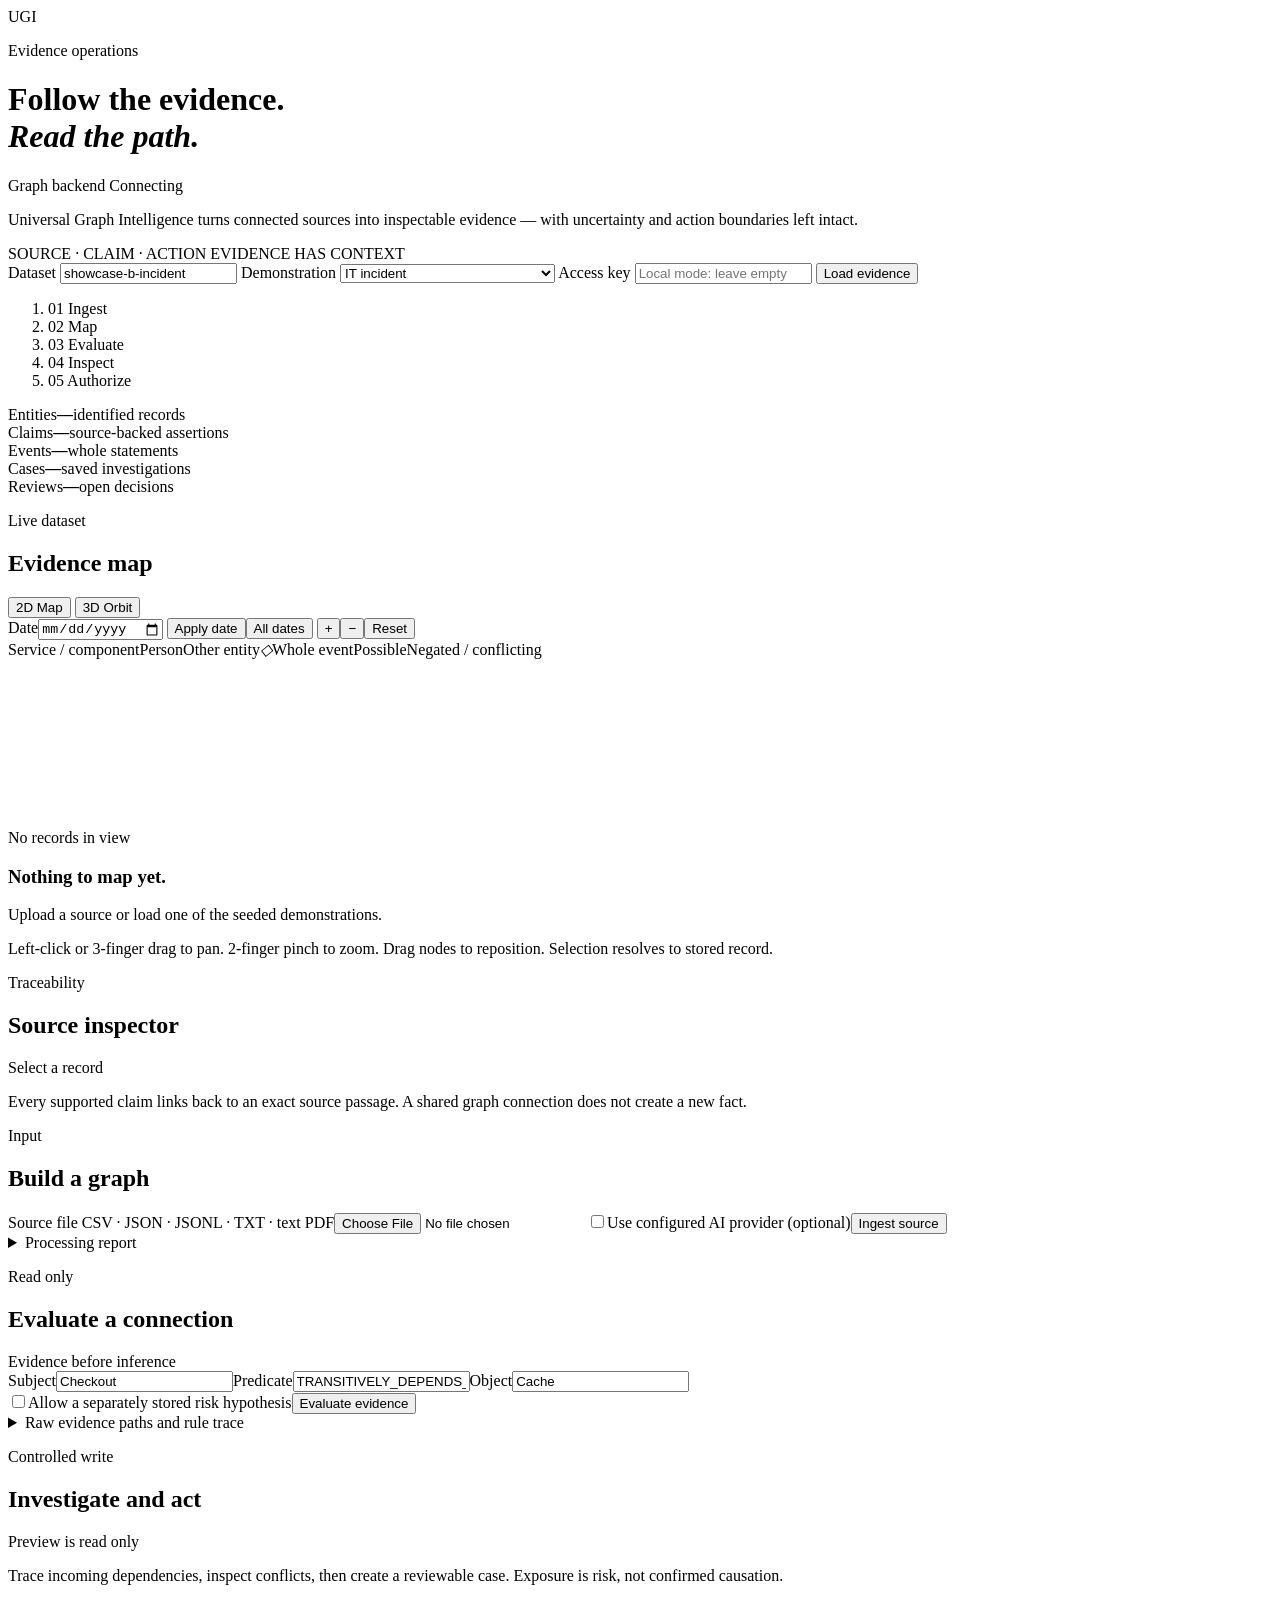
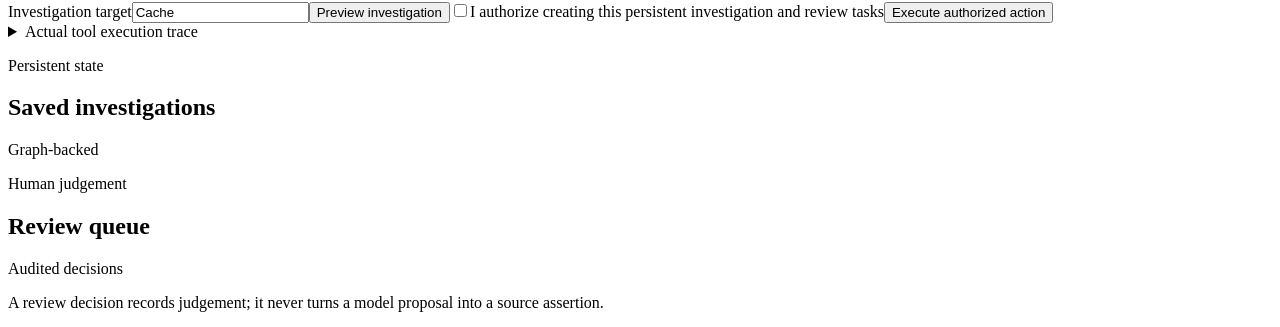
==== ugi/index.html @ eb3e7ea6 "fix: remove footer from bottom of page" ====
<!doctype html>
<html lang="en">
<head>
  <meta charset="utf-8">
  <meta name="viewport" content="width=device-width,initial-scale=1">
  <meta name="theme-color" content="#10151d">
  <title>UGI — Spatial evidence operations</title>
  <link rel="stylesheet" href="/assets/style.css?v=ui-008">
  <script defer src="/assets/app.js?v=ui-008"></script>
  <script defer src="/assets/guided.js?v=ugi-p5"></script>
</head>
<body>
  <div class="app-shell">
    <header class="site-header">
      <div class="hero-stage">
        <div class="hero-copy">
          <div class="mast">
            <div class="brand">
              <div class="brand-mark" aria-hidden="true"><span>U</span><span>G</span><span>I</span></div>
              <div>
                <p class="eyebrow">Evidence operations</p>
                <h1>Follow the evidence.<br><em>Read the path.</em></h1>
              </div>
            </div>
            <div class="system-readout">
              <span class="readout-label">Graph backend</span>
              <span class="badge" id="backend">Connecting</span>
            </div>
          </div>
          <p class="intro">Universal Graph Intelligence turns connected sources into inspectable evidence — with uncertainty and action boundaries left intact.</p>
        </div>
        <div class="signal-sculpture" aria-hidden="true">
          <span class="sculpture-label sculpture-label--top">SOURCE · CLAIM · ACTION</span>
          <span class="sculpture-plane sculpture-plane--back"></span>
          <span class="sculpture-plane sculpture-plane--front"></span>
          <span class="sculpture-core"></span>
          <span class="sculpture-path"></span>
          <span class="sculpture-label sculpture-label--bottom">EVIDENCE HAS CONTEXT</span>
        </div>
      </div>

      <div class="control-deck" aria-label="Dataset controls">
        <label class="control-field">Dataset
          <input id="dataset" value="showcase-b-incident" maxlength="60" aria-label="Dataset">
        </label>
        <label class="control-field">Demonstration
          <select id="preset" aria-label="Demonstration dataset">
            <option value="">Choose a seeded demonstration</option>
            <option value="showcase-b-incident" selected>IT incident</option>
            <option value="showcase-b-supply">Supply chain</option>
            <option value="showcase-b-research">Research &amp; identity</option>
          </select>
        </label>
        <label class="control-field control-field--key">Access key
          <input id="access" type="password" autocomplete="off" placeholder="Local mode: leave empty" aria-label="Access key">
        </label>
        <button id="refresh" class="primary">Load evidence</button>
      </div>

      <ol class="process-rail" aria-label="Evidence workflow">
        <li><span>01</span> Ingest</li>
        <li><span>02</span> Map</li>
        <li><span>03</span> Evaluate</li>
        <li><span>04</span> Inspect</li>
        <li><span>05</span> Authorize</li>
      </ol>
      <div class="status global-status" role="status" aria-live="polite" id="globalstatus"></div>
    </header>

    <main>
      <section class="stats" aria-label="Stored dataset counts">
        <div class="stat"><span class="stat-label">Entities</span><strong id="kentities">—</strong><span class="stat-detail">identified records</span></div>
        <div class="stat"><span class="stat-label">Claims</span><strong id="kclaims">—</strong><span class="stat-detail">source-backed assertions</span></div>
        <div class="stat"><span class="stat-label">Events</span><strong id="kevents">—</strong><span class="stat-detail">whole statements</span></div>
        <div class="stat"><span class="stat-label">Cases</span><strong id="kcases">—</strong><span class="stat-detail">saved investigations</span></div>
        <div class="stat"><span class="stat-label">Reviews</span><strong id="kreviews">—</strong><span class="stat-detail">open decisions</span></div>
      </section>

      <div class="workspace">
        <section class="panel panel--map">
          <div class="panelhead">
            <div><p class="panel-kicker">Live dataset</p><h2>Evidence map</h2></div>
            <div class="toolbar" aria-label="Graph controls">
              <div class="view-switcher" role="tablist" aria-label="Graph view">
                <button id="view2d" role="tab" aria-selected="true" aria-controls="graph2d">2D Map</button>
                <button id="view3d" role="tab" aria-selected="false" aria-controls="graph3d">3D Orbit</button>
              </div>
              <label class="visually-hidden" for="timeline">Date</label><input type="date" id="timeline" aria-label="Graph timeline date">
              <button id="applytime">Apply date</button><button id="cleartime">All dates</button>
              <span class="tool-divider" aria-hidden="true"></span>
              <button id="autoRotate" class="orbit-only" hidden aria-pressed="false">Auto orbit</button>
              <button id="zoomIn" aria-label="Zoom in">+</button><button id="zoomOut" aria-label="Zoom out">−</button><button id="resetview">Reset</button>
            </div>
          </div>
          <div id="graphnotice" class="notice" hidden></div>
          <div class="legend" aria-label="Evidence map legend">
            <span><i class="dot green"></i>Service / component</span><span><i class="dot violet"></i>Person</span><span><i class="dot blue"></i>Other entity</span><span><i class="event-key">◇</i>Whole event</span><span class="amber">Possible</span><span class="red">Negated / conflicting</span>
          </div>
          <div class="graphwrap">
            <div id="graph2d" class="graph-surface">
              <svg id="graph" aria-label="Interactive two-dimensional evidence graph"></svg>
            </div>
            <div id="graph3d" class="graph-surface graph-3d" hidden>
              <canvas id="orbitCanvas" tabindex="0" aria-label="Interactive three-dimensional evidence graph" aria-describedby="orbitInstructions"></canvas>
              <svg id="orbitLabels" aria-hidden="true"></svg>
              <div id="orbitFallback" class="orbit-fallback" hidden>
                <p class="panel-kicker">WebGL unavailable</p><p>This browser cannot draw the orbit view. Continue with the accessible 2D evidence map.</p><button id="fallback2d">Return to 2D map</button>
              </div>
              <p class="orbit-hud">Left-click or 3-finger drag to pan · 2-finger pinch to zoom · Select a signal to focus</p>
              <p id="orbitInstructions" class="visually-hidden">Arrow keys orbit. Plus and minus zoom. Zero resets the camera. Escape clears the selection.</p>
            </div>
            <div id="graphstate" class="graph-state" role="status" aria-live="polite" hidden><p class="panel-kicker" id="graphstatekicker">Loading evidence map</p><p id="graphstatetext">Retrieving graph-backed records.</p><button id="retrygraph" hidden>Retry load</button></div>
            <div class="empty" id="empty"><p class="panel-kicker">No records in view</p><h3>Nothing to map yet.</h3><p>Upload a source or load one of the seeded demonstrations.</p></div>
          </div>
          <div class="map-caption" id="mapcaption">Left-click or 3-finger drag to pan. 2-finger pinch to zoom. Drag nodes to reposition. Selection resolves to stored record.</div>
        </section>

        <aside class="stack">
          <section class="panel panel--inspector">
            <div class="panelhead"><div><p class="panel-kicker">Traceability</p><h2>Source inspector</h2></div><span id="inspectkind" class="badge">Select a record</span></div>
            <div class="body" id="inspector"><p>Every supported claim links back to an exact source passage. A shared graph connection does not create a new fact.</p></div>
          </section>
          <section class="panel">
            <div class="panelhead"><div><p class="panel-kicker">Input</p><h2>Build a graph</h2></div></div>
            <div class="body"><div class="form"><label>Source file <span>CSV · JSON · JSONL · TXT · text PDF</span><input id="file" type="file" accept=".csv,.json,.jsonl,.txt,.pdf"></label><label class="check"><input id="useai" type="checkbox">Use configured AI provider <span>(optional)</span></label><button id="upload" class="primary">Ingest source</button></div><div class="status" id="uploadstatus" role="status"></div><details><summary>Processing report</summary><pre id="ingestion"></pre></details></div>
          </section>
        </aside>
      </div>

      <div class="operations-grid">
        <section class="panel">
          <div class="panelhead"><div><p class="panel-kicker">Read only</p><h2>Evaluate a connection</h2></div><span class="badge">Evidence before inference</span></div>
          <div class="body"><div class="form"><div class="query-row"><label>Subject<input id="subject" value="Checkout" placeholder="Subject or exact ID" aria-label="Subject"></label><label>Predicate<input id="predicate" value="TRANSITIVELY_DEPENDS_ON" placeholder="Predicate" aria-label="Predicate"></label><label>Object<input id="object" value="Cache" placeholder="Object or exact ID" aria-label="Object"></label></div><label class="check"><input id="hypothesis" type="checkbox">Allow a separately stored risk hypothesis</label><button id="query">Evaluate evidence</button></div><div class="status" id="querystatus" role="status"></div><div id="answer" class="answer" hidden aria-live="polite"></div><details><summary>Raw evidence paths and rule trace</summary><pre id="answerjson"></pre></details></div>
        </section>
        <section class="panel panel--action">
          <div class="panelhead"><div><p class="panel-kicker">Controlled write</p><h2>Investigate and act</h2></div><span class="badge" id="actionmode">Preview is read only</span></div>
          <div class="body"><p class="small">Trace incoming dependencies, inspect conflicts, then create a reviewable case. Exposure is risk, not confirmed causation.</p><div class="form intro"><label>Investigation target<input id="target" value="Cache" aria-label="Investigation target"></label><button id="preview">Preview investigation</button><label class="check"><input id="authorise" type="checkbox">I authorize creating this persistent investigation and review tasks</label><button id="execute" class="primary">Execute authorized action</button></div><div class="status" id="actionstatus" role="status"></div><div id="actionbrief" aria-live="polite"></div><details><summary>Actual tool execution trace</summary><pre id="action"></pre></details></div>
        </section>
      </div>

      <div class="operations-grid operations-grid--lower">
        <section class="panel"><div class="panelhead"><div><p class="panel-kicker">Persistent state</p><h2>Saved investigations</h2></div><span class="small muted">Graph-backed</span></div><div class="body" id="cases"></div></section>
        <section class="panel"><div class="panelhead"><div><p class="panel-kicker">Human judgement</p><h2>Review queue</h2></div><span class="small muted">Audited decisions</span></div><div class="body"><p class="small">A review decision records judgement; it never turns a model proposal into a source assertion.</p><div id="tasks"></div></div></section>
      </div>
      <section class="panel guided-panel" id="guidedpanel" aria-label="Evidence-guided agent and memory" hidden>
        <div class="panelhead">
          <div><p class="panel-kicker">Verified reasoning and memory</p><h2>Guided Rulebook + P5 Memory</h2></div>
          <span class="badge">Evidence checked</span>
        </div>
        <div class="body">
          <p class="small">Ask about a relationship in this dataset. Unsupported claims remain UNKNOWN. Memory receipts must be checked again before reuse.</p>
          <div class="form guided-inputs">
            <label>Graph question <input id="guidedquestion" maxlength="2000" placeholder="What is the supported relationship between X and Y?" aria-label="Guided graph question"></label>
            <div class="guided-actions"><button class="primary" id="guidedrun">Ask guided agent</button><button id="refreshreceipt" disabled>Check receipt freshness</button></div>
          </div>
          <div id="guidedstatus" class="status" role="status" aria-live="polite"></div>
          <div id="guidedverdict" class="answer" hidden aria-live="polite"></div>
          <details><summary>Agent trace and bounded verdict</summary><pre id="guidedresult"></pre></details>
          <details><summary>Receipt freshness decision</summary><pre id="receiptreport"></pre></details>
        </div>
      </section>

    </main>
  </div>
</body>
</html>
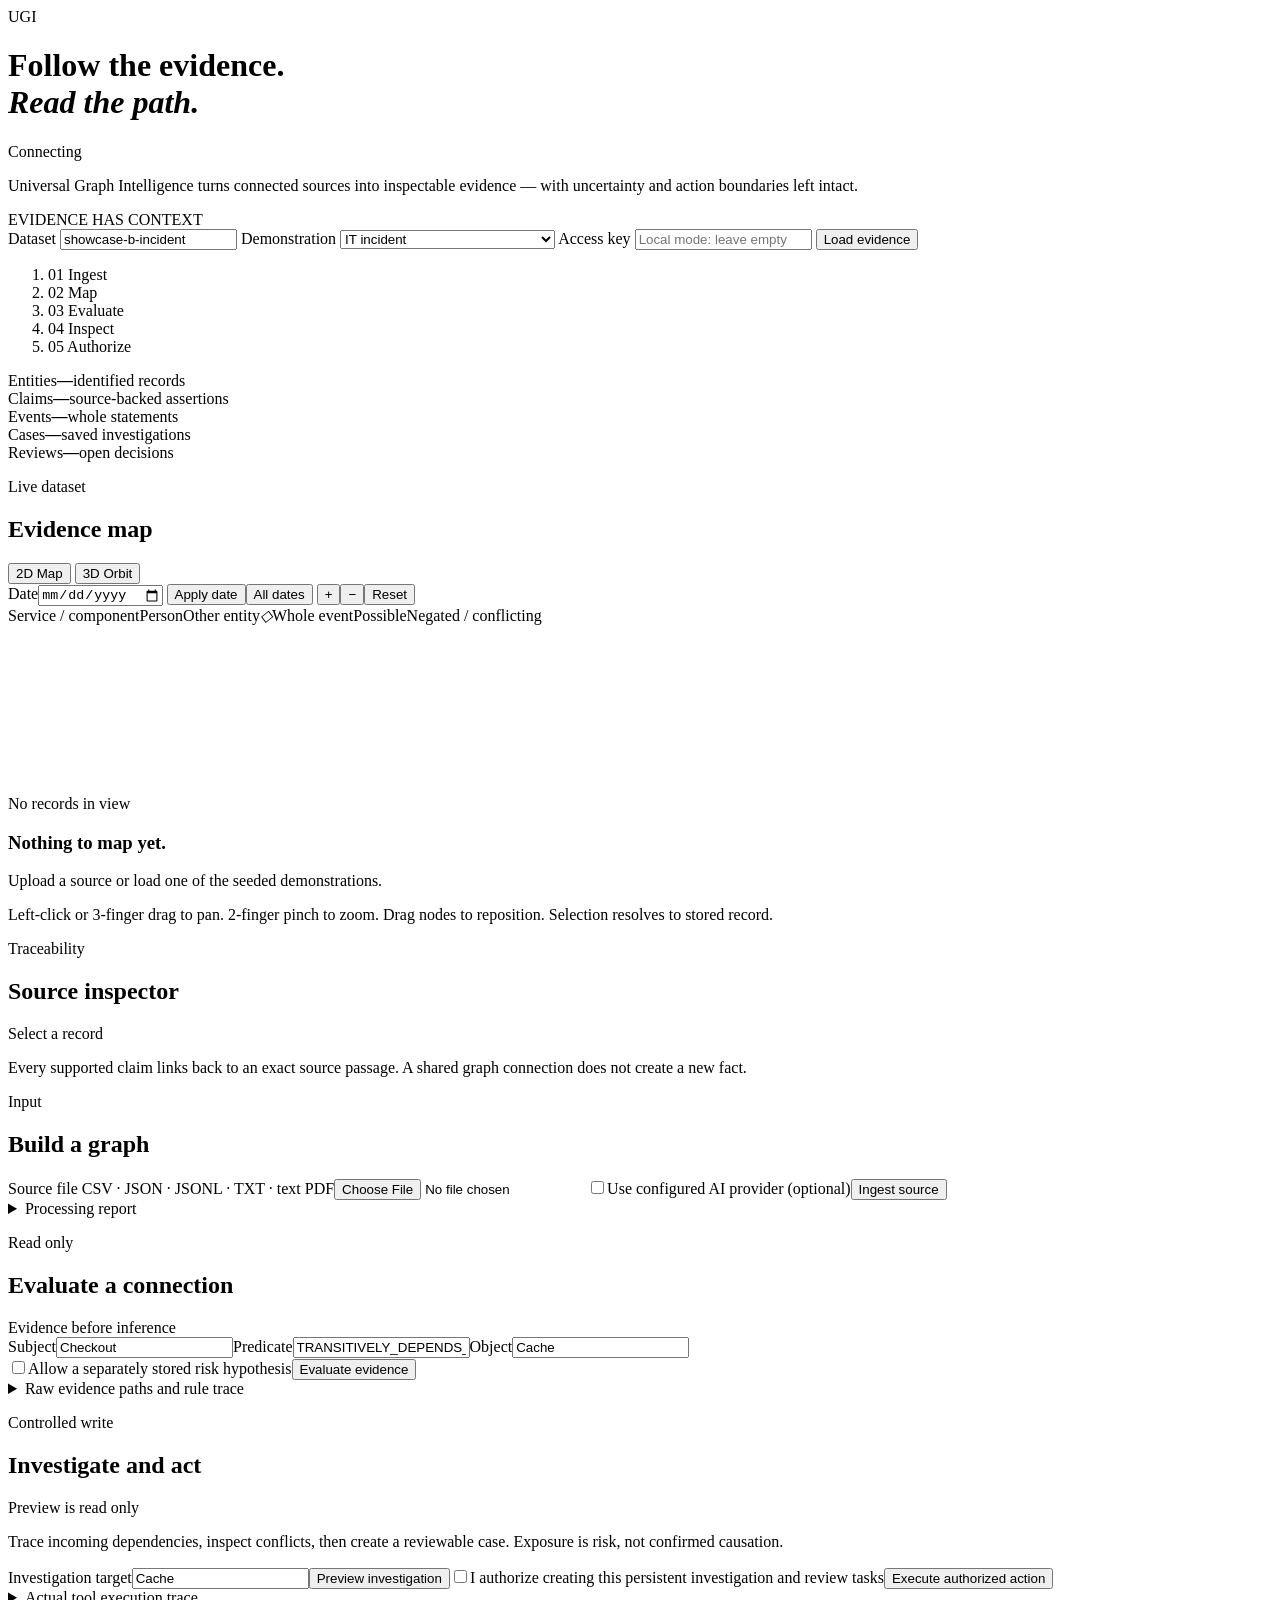
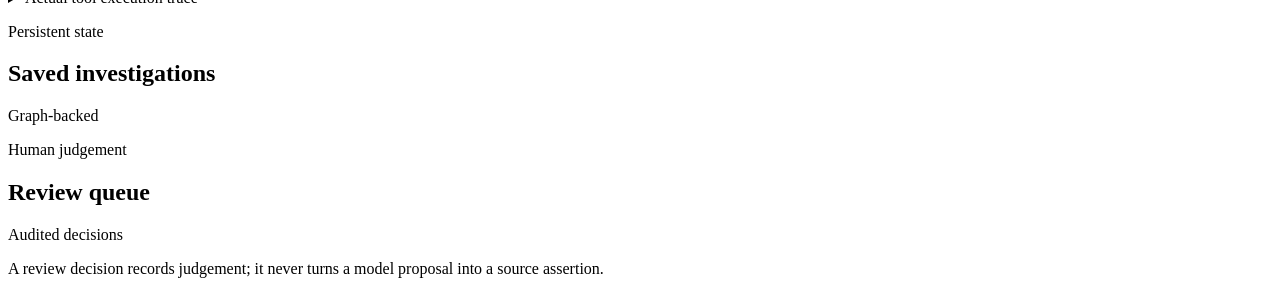
==== commit 45e4da05: "fix: remove Evidence operations, Graph backend, and SOURCE · CLAIM · ACTION labels" ====
--- a/ugi/index.html
+++ b/ugi/index.html
@@ -18,19 +18,16 @@
             <div class="brand">
               <div class="brand-mark" aria-hidden="true"><span>U</span><span>G</span><span>I</span></div>
               <div>
-                <p class="eyebrow">Evidence operations</p>
                 <h1>Follow the evidence.<br><em>Read the path.</em></h1>
               </div>
             </div>
             <div class="system-readout">
-              <span class="readout-label">Graph backend</span>
               <span class="badge" id="backend">Connecting</span>
             </div>
           </div>
           <p class="intro">Universal Graph Intelligence turns connected sources into inspectable evidence — with uncertainty and action boundaries left intact.</p>
         </div>
         <div class="signal-sculpture" aria-hidden="true">
-          <span class="sculpture-label sculpture-label--top">SOURCE · CLAIM · ACTION</span>
           <span class="sculpture-plane sculpture-plane--back"></span>
           <span class="sculpture-plane sculpture-plane--front"></span>
           <span class="sculpture-core"></span>
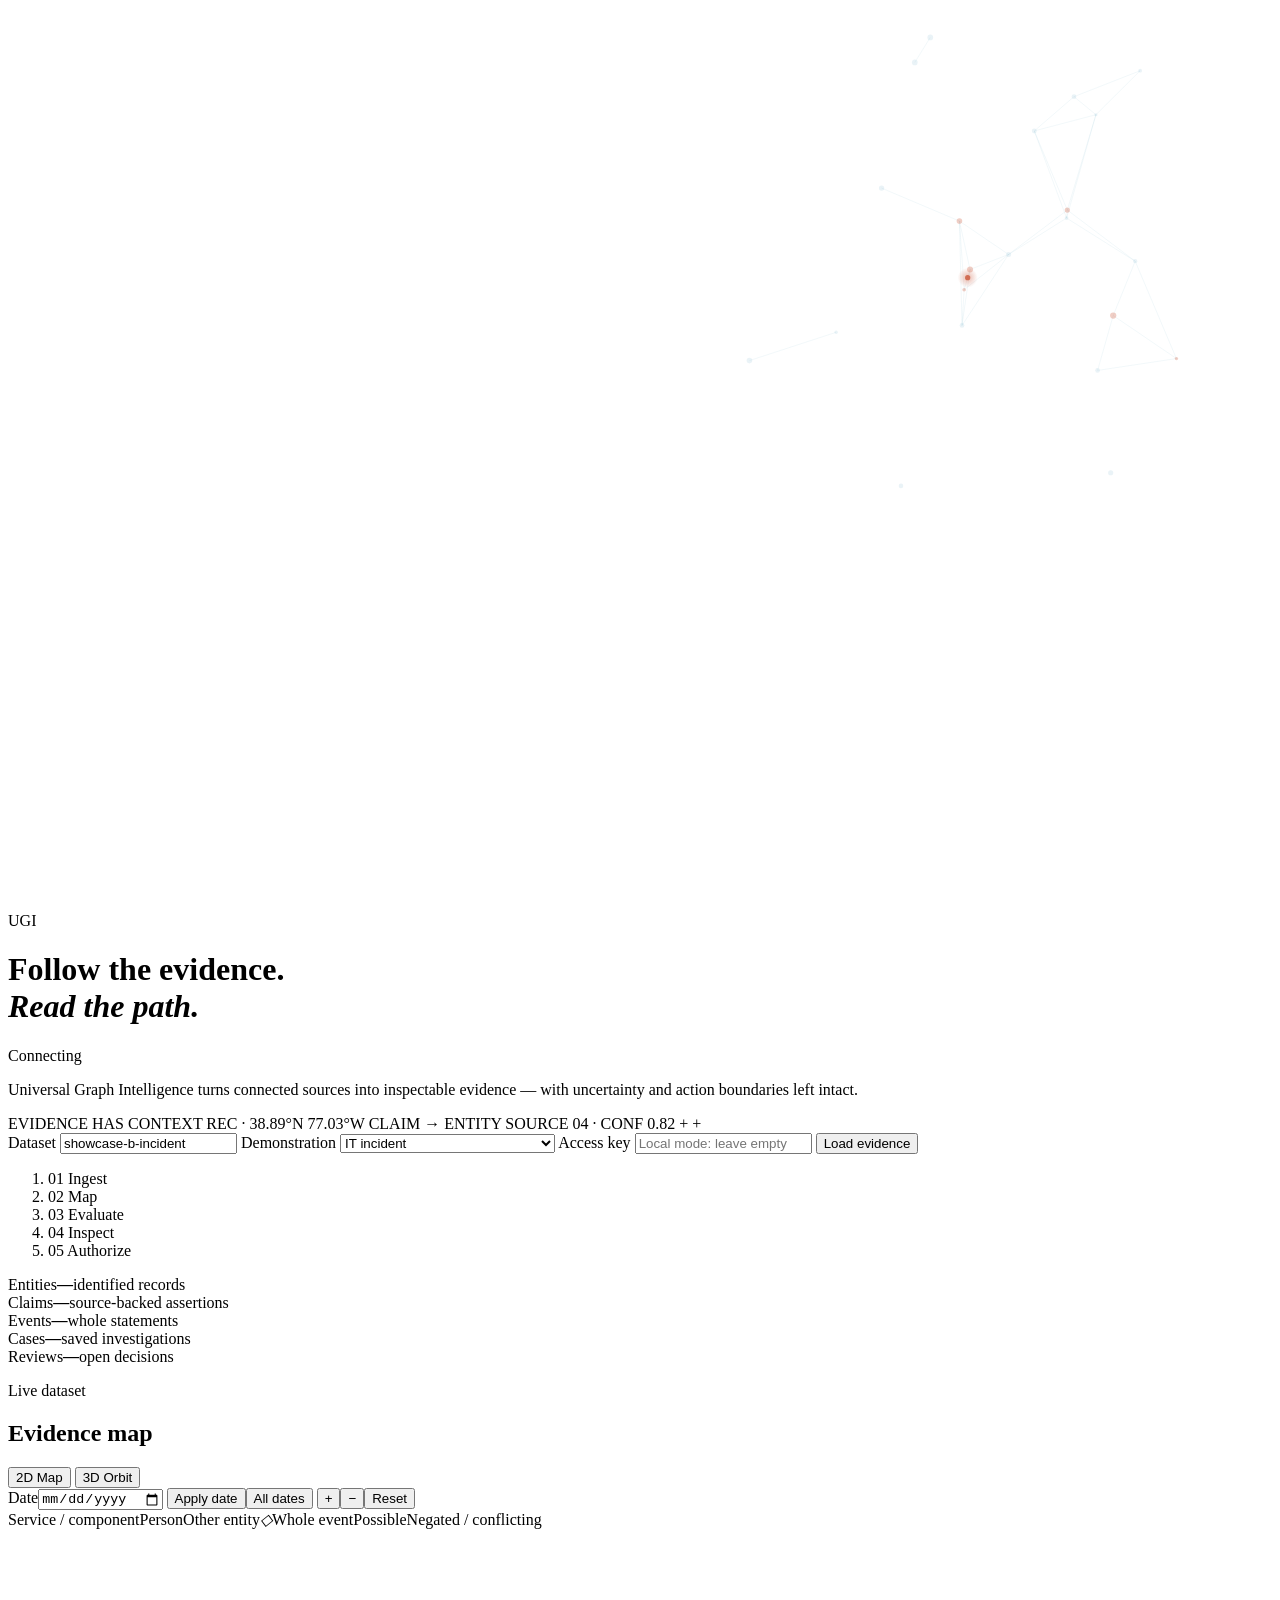
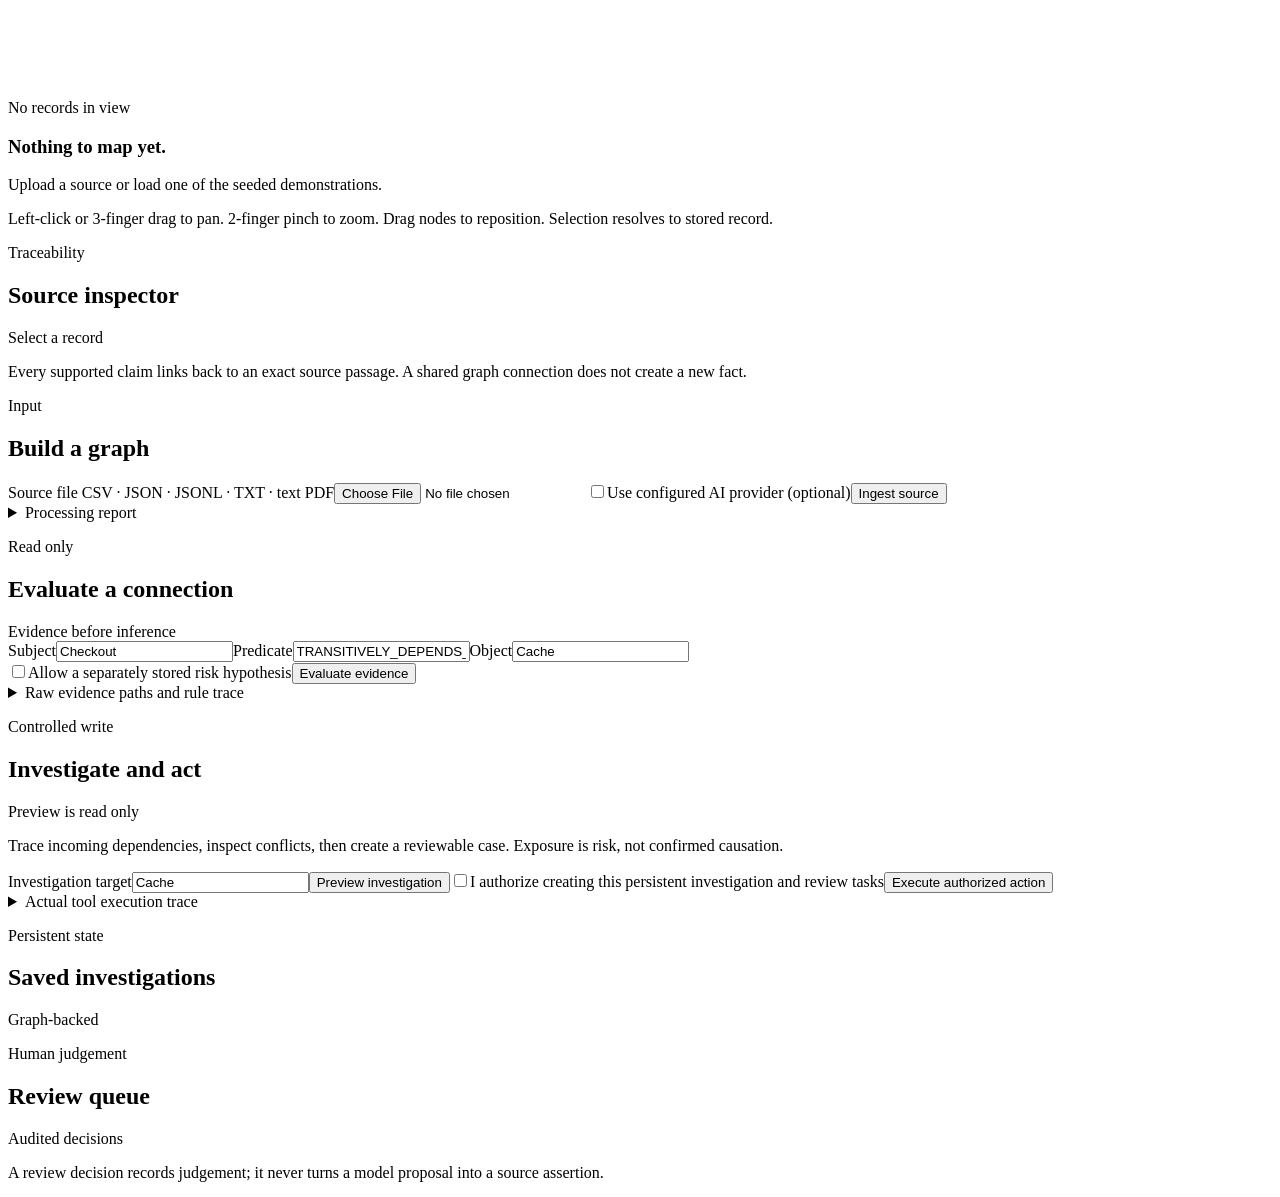
==== commit c469685d: "feat(ui): implement multi-layer background system with glow orbs, graph canvas, and subtle grain" ====
--- a/ugi/index.html
+++ b/ugi/index.html
@@ -3,13 +3,25 @@
 <head>
   <meta charset="utf-8">
   <meta name="viewport" content="width=device-width,initial-scale=1">
-  <meta name="theme-color" content="#10151d">
+  <meta name="theme-color" content="#0a0e14">
   <title>UGI — Spatial evidence operations</title>
-  <link rel="stylesheet" href="/assets/style.css?v=ui-008">
+  <link rel="stylesheet" href="/assets/style.css?v=ui-bg-v3">
   <script defer src="/assets/app.js?v=ui-008"></script>
   <script defer src="/assets/guided.js?v=ugi-p5"></script>
+  <script defer src="/assets/bg.js?v=ui-bg-v3"></script>
 </head>
 <body>
+  <div class="ugi-bg" aria-hidden="true">
+    <div class="ugi-bg-base"></div>
+    <div class="ugi-bg-orbs">
+      <div class="ugi-bg-orb ugi-bg-orb--a"></div>
+      <div class="ugi-bg-orb ugi-bg-orb--b"></div>
+      <div class="ugi-bg-orb ugi-bg-orb--c"></div>
+    </div>
+    <div class="ugi-bg-grid"></div>
+    <canvas id="ugi-bg-canvas" class="ugi-bg-canvas"></canvas>
+    <div class="ugi-bg-grain"></div>
+  </div>
   <div class="app-shell">
     <header class="site-header">
       <div class="hero-stage">
@@ -33,6 +45,11 @@
           <span class="sculpture-core"></span>
           <span class="sculpture-path"></span>
           <span class="sculpture-label sculpture-label--bottom">EVIDENCE HAS CONTEXT</span>
+          <span class="sculpture-ann sculpture-ann--coord">REC · 38.89°N 77.03°W</span>
+          <span class="sculpture-ann sculpture-ann--rel">CLAIM → ENTITY</span>
+          <span class="sculpture-ann sculpture-ann--src">SOURCE 04 · CONF 0.82</span>
+          <span class="sculpture-ann sculpture-ann--cross-a">+</span>
+          <span class="sculpture-ann sculpture-ann--cross-b">+</span>
         </div>
       </div>
 
@@ -159,5 +176,99 @@
 
     </main>
   </div>
+  <script>
+    if (!window.ugiBgLoaded) {
+      (function() {
+        var canvas = document.getElementById('ugi-bg-canvas');
+        if (!canvas) return;
+        var ctx = canvas.getContext('2d');
+        var mql = window.matchMedia('(prefers-reduced-motion: reduce)');
+        var PRM = mql.matches;
+        var rafId = null, hidden = false, tStart = null;
+        var CFG = { nodeCount: 22, minR: 1.5, maxR: 3.2, edgeOp: 0.10, nodeOp: 0.14, brightOp: 0.32, tracerSecs: 11, glow: 0.45, drift: 3.5, blue: '103,167,200', copper: '207,102,76' };
+        function resize() { var dpr = window.devicePixelRatio || 1, w = window.innerWidth, h = window.innerHeight; canvas.width = Math.round(w * dpr); canvas.height = Math.round(h * dpr); ctx.setTransform(dpr, 0, 0, dpr, 0, 0); return {w:w, h:h}; }
+        function buildNodes(w, h) {
+          var nodes = [], cx = Math.max(w * 0.65, Math.min(w * 0.82, w * 0.76)), cy = Math.max(120, Math.min(260, h * 0.25));
+          nodes.push({ bx: cx - 24, by: cy - 14, x: cx - 24, y: cy - 14, r: 2.8, bright: true, da: 0.4, ds: 0.03 });
+          nodes.push({ bx: cx + 28, by: cy + 18, x: cx + 28, y: cy + 18, r: 2.5, bright: false, da: 1.2, ds: 0.04 });
+          nodes.push({ bx: cx - 8,  by: cy + 34, x: cx - 8,  by: cy + 34, r: 3.0, bright: true, da: 2.1, ds: 0.035 });
+          for (var i = 3; i < CFG.nodeCount; i++) {
+            var ang = Math.random() * Math.PI * 2, d = 45 + Math.random() * Math.min(w * 0.22, 230);
+            var x = Math.max(w * 0.48, Math.min(w * 0.96, cx + Math.cos(ang) * d * (0.6 + Math.random() * 0.8)));
+            var y = Math.max(25, Math.min(Math.max(380, h * 0.55), cy + Math.sin(ang) * d * (0.5 + Math.random() * 0.7)));
+            nodes.push({ bx: x, by: y, x: x, y: y, r: CFG.minR + Math.random() * (CFG.maxR - CFG.minR), bright: i < 7, da: Math.random() * Math.PI * 2, ds: (0.5 + Math.random() * 0.8) / 20 });
+          }
+          return nodes;
+        }
+        function buildEdges(nodes, maxDist) {
+          var edges = [];
+          for (var i = 0; i < nodes.length; i++) for (var j = i + 1; j < nodes.length; j++) {
+            var dx = nodes[i].bx - nodes[j].bx, dy = nodes[i].by - nodes[j].by, d = Math.sqrt(dx * dx + dy * dy);
+            if (d < maxDist) edges.push({ a: i, b: j, len: d });
+          }
+          edges.sort(function(a, b) { return a.len - b.len; });
+          return edges.slice(0, 32);
+        }
+        function buildTracer(nodes, edges) {
+          if (!edges.length) return [];
+          var path = [0], used = { 0: true };
+          for (var step = 0; step < nodes.length; step++) {
+            var cur = path[path.length - 1], best = -1, bestLen = Infinity;
+            for (var e = 0; e < edges.length; e++) {
+              var o = -1;
+              if (edges[e].a === cur && !used[edges[e].b]) o = edges[e].b;
+              if (edges[e].b === cur && !used[edges[e].a]) o = edges[e].a;
+              if (o >= 0 && edges[e].len < bestLen) { bestLen = edges[e].len; best = o; }
+            }
+            if (best < 0) break;
+            path.push(best); used[best] = true;
+          }
+          return path.length >= 3 ? path.slice(0, Math.min(10, path.length)) : path;
+        }
+        var dim = { w: 0, h: 0 }, nodes = [], edges = [], tracer = [];
+        function init() { dim = resize(); nodes = buildNodes(dim.w, dim.h); edges = buildEdges(nodes, Math.min(dim.w * 0.20, 185)); tracer = buildTracer(nodes, edges); }
+        function draw(ts) {
+          if (tStart === null) tStart = ts;
+          var elapsed = (ts - tStart) / 1000;
+          ctx.clearRect(0, 0, dim.w, dim.h);
+          if (!PRM) {
+            for (var i = 0; i < nodes.length; i++) {
+              var n = nodes[i], p = elapsed * n.ds * Math.PI * 2;
+              n.x = n.bx + Math.cos(n.da + p) * CFG.drift;
+              n.y = n.by + Math.sin(n.da + p * 0.7) * CFG.drift;
+            }
+          }
+          ctx.lineWidth = 0.85;
+          for (var e = 0; e < edges.length; e++) {
+            var na = nodes[edges[e].a], nb = nodes[edges[e].b];
+            ctx.strokeStyle = 'rgba(' + CFG.blue + ',' + CFG.edgeOp + ')';
+            ctx.beginPath(); ctx.moveTo(na.x, na.y); ctx.lineTo(nb.x, nb.y); ctx.stroke();
+          }
+          for (var ni = 0; ni < nodes.length; ni++) {
+            var nd = nodes[ni];
+            ctx.beginPath(); ctx.arc(nd.x, nd.y, nd.r, 0, Math.PI * 2);
+            ctx.fillStyle = 'rgba(' + (nd.bright ? CFG.copper : CFG.blue) + ',' + (nd.bright ? CFG.brightOp : CFG.nodeOp) + ')';
+            ctx.fill();
+          }
+          if (tracer.length >= 2) {
+            var t = PRM ? 0.35 : (elapsed % CFG.tracerSecs) / CFG.tracerSecs, sc = tracer.length - 1, st = t * sc, si = Math.min(Math.floor(st), sc - 1), sf = st - si;
+            var nodeA = nodes[tracer[si]], nodeB = nodes[tracer[si + 1]], tx = nodeA.x + (nodeB.x - nodeA.x) * sf, ty = nodeA.y + (nodeB.y - nodeA.y) * sf;
+            var g = ctx.createRadialGradient(tx, ty, 0, tx, ty, 10);
+            g.addColorStop(0, 'rgba(' + CFG.copper + ',' + CFG.glow + ')'); g.addColorStop(1, 'rgba(' + CFG.copper + ',0)');
+            ctx.beginPath(); ctx.arc(tx, ty, 10, 0, Math.PI * 2); ctx.fillStyle = g; ctx.fill();
+            ctx.beginPath(); ctx.arc(tx, ty, 2.6, 0, Math.PI * 2); ctx.fillStyle = 'rgba(' + CFG.copper + ',0.92)'; ctx.fill();
+          }
+        }
+        var lastTs = 0;
+        function loop(ts) { if (hidden || PRM) return; rafId = requestAnimationFrame(loop); if (ts - lastTs < 25) return; lastTs = ts; draw(ts); }
+        function onMotion(e) { PRM = e.matches; if (rafId) { cancelAnimationFrame(rafId); rafId = null; } if (PRM) draw(0); else { tStart = null; rafId = requestAnimationFrame(loop); } }
+        if (mql.addEventListener) mql.addEventListener('change', onMotion);
+        document.addEventListener('visibilitychange', function() { hidden = document.hidden; if (!hidden && !PRM) rafId = requestAnimationFrame(loop); });
+        var rt; window.addEventListener('resize', function() { clearTimeout(rt); rt = setTimeout(function() { if (rafId) cancelAnimationFrame(rafId); init(); if (PRM) draw(0); else { tStart = null; rafId = requestAnimationFrame(loop); } }, 150); });
+        init();
+        if (PRM) draw(0); else rafId = requestAnimationFrame(loop);
+      })();
+    }
+  </script>
 </body>
 </html>
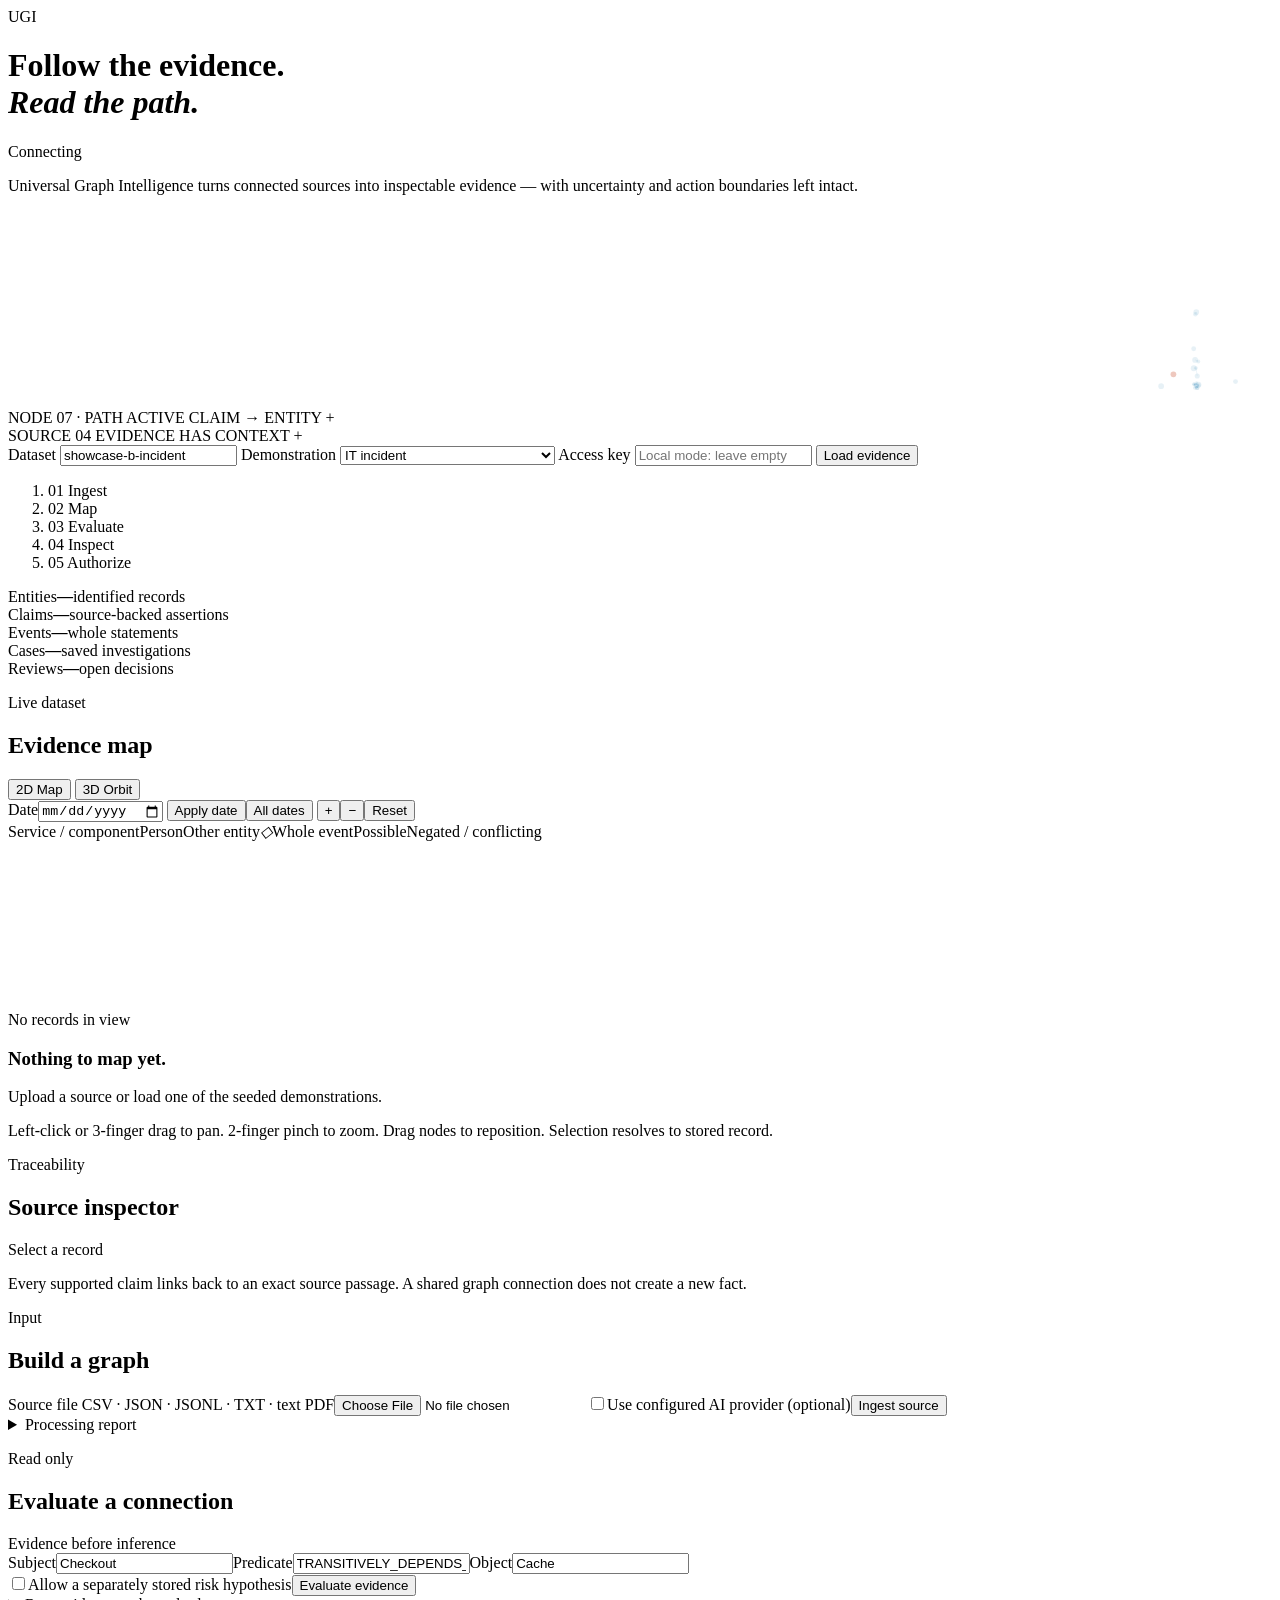
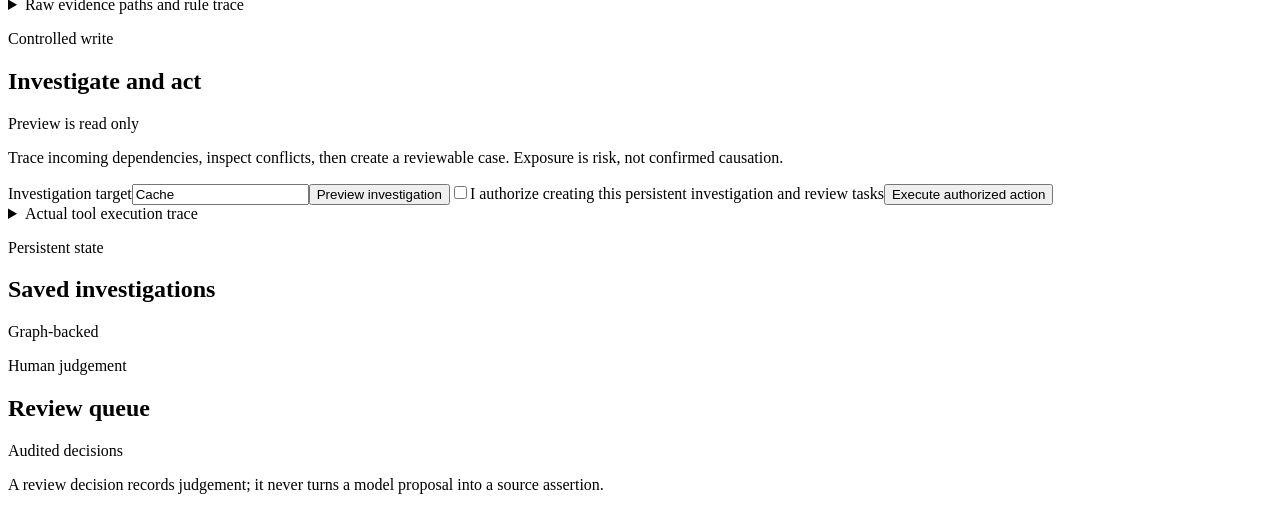
==== commit 84d54afc: "feat(ui): refine hero visual architecture, unscaled annotations, and vertical spacing - Separate sca" ====
--- a/ugi/index.html
+++ b/ugi/index.html
@@ -4,22 +4,23 @@
   <meta charset="utf-8">
   <meta name="viewport" content="width=device-width,initial-scale=1">
   <meta name="theme-color" content="#0a0e14">
+  <meta http-equiv="Cache-Control" content="no-cache, no-store, must-revalidate">
+  <meta http-equiv="Pragma" content="no-cache">
+  <meta http-equiv="Expires" content="0">
   <title>UGI — Spatial evidence operations</title>
-  <link rel="stylesheet" href="/assets/style.css?v=ui-bg-v3">
+  <link rel="stylesheet" href="/assets/style.css?v=ui-bg-v8">
   <script defer src="/assets/app.js?v=ui-008"></script>
   <script defer src="/assets/guided.js?v=ugi-p5"></script>
-  <script defer src="/assets/bg.js?v=ui-bg-v3"></script>
+  <script defer src="/assets/bg.js?v=ui-bg-v8"></script>
 </head>
 <body>
   <div class="ugi-bg" aria-hidden="true">
     <div class="ugi-bg-base"></div>
     <div class="ugi-bg-orbs">
       <div class="ugi-bg-orb ugi-bg-orb--a"></div>
-      <div class="ugi-bg-orb ugi-bg-orb--b"></div>
       <div class="ugi-bg-orb ugi-bg-orb--c"></div>
     </div>
     <div class="ugi-bg-grid"></div>
-    <canvas id="ugi-bg-canvas" class="ugi-bg-canvas"></canvas>
     <div class="ugi-bg-grain"></div>
   </div>
   <div class="app-shell">
@@ -39,18 +40,24 @@
           </div>
           <p class="intro">Universal Graph Intelligence turns connected sources into inspectable evidence — with uncertainty and action boundaries left intact.</p>
         </div>
-        <div class="signal-sculpture" aria-hidden="true">
-          <span class="sculpture-plane sculpture-plane--back"></span>
-          <span class="sculpture-plane sculpture-plane--front"></span>
-          <span class="sculpture-core"></span>
-          <span class="sculpture-path"></span>
-          <span class="sculpture-label sculpture-label--bottom">EVIDENCE HAS CONTEXT</span>
-          <span class="sculpture-ann sculpture-ann--coord">REC · 38.89°N 77.03°W</span>
-          <span class="sculpture-ann sculpture-ann--rel">CLAIM → ENTITY</span>
-          <span class="sculpture-ann sculpture-ann--src">SOURCE 04 · CONF 0.82</span>
-          <span class="sculpture-ann sculpture-ann--cross-a">+</span>
-          <span class="sculpture-ann sculpture-ann--cross-b">+</span>
+        <div class="hero-visual signal-sculpture" aria-hidden="true">
+          <div class="hero-art">
+            <div class="hero-halo"></div>
+            <canvas id="hero-graph-canvas" class="hero-graph-canvas"></canvas>
+            <span class="sculpture-plane sculpture-plane--back"></span>
+            <span class="sculpture-plane sculpture-plane--front"></span>
+            <span class="sculpture-core"></span>
+            <span class="sculpture-path"></span>
+          </div>
+          <div class="hero-annotations">
+            <span class="sculpture-ann sculpture-ann--coord">NODE 07 · PATH ACTIVE</span>
+            <span class="sculpture-ann sculpture-ann--rel"><span class="ann-text">CLAIM → ENTITY</span><span class="ann-line" aria-hidden="true"></span></span>
+            <span class="sculpture-ann sculpture-ann--cross-a">+</span>
+          </div>
         </div>
+        <span class="sculpture-ann sculpture-ann--src" aria-hidden="true">SOURCE 04</span>
+        <span class="sculpture-label sculpture-label--bottom" aria-hidden="true">EVIDENCE HAS CONTEXT</span>
+        <span class="sculpture-ann sculpture-ann--cross-b" aria-hidden="true">+</span>
       </div>
 
       <div class="control-deck" aria-label="Dataset controls">
@@ -179,24 +186,59 @@
   <script>
     if (!window.ugiBgLoaded) {
       (function() {
-        var canvas = document.getElementById('ugi-bg-canvas');
-        if (!canvas) return;
+        var wrapper = document.querySelector('.hero-visual');
+        var art = document.querySelector('.hero-art') || document.querySelector('.hero-visual-stage');
+        var canvas = document.getElementById('hero-graph-canvas');
+        if (!canvas || !wrapper || !art) return;
         var ctx = canvas.getContext('2d');
         var mql = window.matchMedia('(prefers-reduced-motion: reduce)');
         var PRM = mql.matches;
-        var rafId = null, hidden = false, tStart = null;
-        var CFG = { nodeCount: 22, minR: 1.5, maxR: 3.2, edgeOp: 0.10, nodeOp: 0.14, brightOp: 0.32, tracerSecs: 11, glow: 0.45, drift: 3.5, blue: '103,167,200', copper: '207,102,76' };
-        function resize() { var dpr = window.devicePixelRatio || 1, w = window.innerWidth, h = window.innerHeight; canvas.width = Math.round(w * dpr); canvas.height = Math.round(h * dpr); ctx.setTransform(dpr, 0, 0, dpr, 0, 0); return {w:w, h:h}; }
+        var rafId = null, hidden = document.hidden, isIntersecting = true, tStart = null;
+        var CFG = { nodeCount: 22, minR: 1.6, maxR: 3.2, edgeOp: 0.12, nodeOp: 0.16, brightOp: 0.36, tracerSecs: 11, glow: 0.50, drift: 2.5, blue: '103,167,200', copper: '207,102,76' };
+        function resize() {
+          var dpr = window.devicePixelRatio || 1;
+          var w = art.offsetWidth || wrapper.clientWidth || 540;
+          var h = art.offsetHeight || wrapper.clientHeight || 320;
+          canvas.width = Math.round(w * dpr);
+          canvas.height = Math.round(h * dpr);
+          ctx.setTransform(dpr, 0, 0, dpr, 0, 0);
+          return { w: w, h: h };
+        }
         function buildNodes(w, h) {
-          var nodes = [], cx = Math.max(w * 0.65, Math.min(w * 0.82, w * 0.76)), cy = Math.max(120, Math.min(260, h * 0.25));
-          nodes.push({ bx: cx - 24, by: cy - 14, x: cx - 24, y: cy - 14, r: 2.8, bright: true, da: 0.4, ds: 0.03 });
-          nodes.push({ bx: cx + 28, by: cy + 18, x: cx + 28, y: cy + 18, r: 2.5, bright: false, da: 1.2, ds: 0.04 });
-          nodes.push({ bx: cx - 8,  by: cy + 34, x: cx - 8,  by: cy + 34, r: 3.0, bright: true, da: 2.1, ds: 0.035 });
-          for (var i = 3; i < CFG.nodeCount; i++) {
-            var ang = Math.random() * Math.PI * 2, d = 45 + Math.random() * Math.min(w * 0.22, 230);
-            var x = Math.max(w * 0.48, Math.min(w * 0.96, cx + Math.cos(ang) * d * (0.6 + Math.random() * 0.8)));
-            var y = Math.max(25, Math.min(Math.max(380, h * 0.55), cy + Math.sin(ang) * d * (0.5 + Math.random() * 0.7)));
-            nodes.push({ bx: x, by: y, x: x, y: y, r: CFG.minR + Math.random() * (CFG.maxR - CFG.minR), bright: i < 7, da: Math.random() * Math.PI * 2, ds: (0.5 + Math.random() * 0.8) / 20 });
+          var nodes = [];
+          var cx = w * 0.50, cy = h * 0.46;
+          var core = art.querySelector('.sculpture-core');
+          var artRect = art.getBoundingClientRect();
+          var scale = artRect.width / (art.offsetWidth || w || 1);
+          if (scale <= 0) scale = 1;
+          if (core) {
+            var coreRect = core.getBoundingClientRect();
+            cx = (coreRect.left + coreRect.width / 2 - artRect.left) / scale;
+            cy = (coreRect.top + coreRect.height / 2 - artRect.top) / scale;
+          }
+          var line = document.querySelector('.sculpture-ann--rel .ann-line');
+          var anchorX = w * 0.28, anchorY = h * 0.25;
+          if (line) {
+            var lineRect = line.getBoundingClientRect();
+            anchorX = (lineRect.right - artRect.left) / scale;
+            anchorY = (lineRect.top + lineRect.height / 2 - artRect.top) / scale;
+          }
+          nodes.push({ bx: anchorX, by: anchorY, x: anchorX, y: anchorY, r: 3.2, bright: true, da: 0, ds: 0 });
+          nodes.push({ bx: cx + 32, by: cy - 24, x: cx + 32, y: cy - 24, r: 2.6, bright: false, da: 1.2, ds: 0.035 });
+          nodes.push({ bx: cx + 38, by: cy + 18, x: cx + 38, y: cy + 18, r: 2.8, bright: true,  da: 2.5, ds: 0.03 });
+          nodes.push({ bx: cx - 34, by: cy - 18, x: cx - 34, y: cy - 18, r: 2.4, bright: false, da: 3.1, ds: 0.04 });
+          var directionalAngles = [
+            -Math.PI * 0.85, -Math.PI * 0.68, -Math.PI * 0.50, -Math.PI * 0.35, -Math.PI * 0.18,
+            0, Math.PI * 0.14, Math.PI * 0.28, Math.PI * 0.45, Math.PI * 0.58,
+            Math.PI * 0.85, -Math.PI * 0.95, -Math.PI * 0.55, -Math.PI * 0.25, 0.08,
+            Math.PI * 0.22, -Math.PI * 0.42, -Math.PI * 0.72
+          ];
+          for (var i = 0; i < directionalAngles.length && nodes.length < CFG.nodeCount; i++) {
+            var ang = directionalAngles[i] + (Math.random() - 0.5) * 0.22;
+            var dist = 42 + Math.pow(Math.random(), 1.2) * (Math.min(w, h) * 0.48);
+            var nx = Math.max(w * 0.06, Math.min(w * 0.94, cx + Math.cos(ang) * dist));
+            var ny = Math.max(h * 0.06, Math.min(h * 0.90, cy + Math.sin(ang) * (dist * 0.72)));
+            nodes.push({ bx: nx, by: ny, x: nx, y: ny, r: CFG.minR + Math.random() * (CFG.maxR - CFG.minR), bright: nodes.length < 5, da: Math.random() * Math.PI * 2, ds: (0.4 + Math.random() * 0.7) / 20 });
           }
           return nodes;
         }
@@ -226,16 +268,19 @@
           return path.length >= 3 ? path.slice(0, Math.min(10, path.length)) : path;
         }
         var dim = { w: 0, h: 0 }, nodes = [], edges = [], tracer = [];
-        function init() { dim = resize(); nodes = buildNodes(dim.w, dim.h); edges = buildEdges(nodes, Math.min(dim.w * 0.20, 185)); tracer = buildTracer(nodes, edges); }
+        function init() { dim = resize(); nodes = buildNodes(dim.w, dim.h); edges = buildEdges(nodes, Math.min(dim.w * 0.36, 135)); tracer = buildTracer(nodes, edges); }
         function draw(ts) {
           if (tStart === null) tStart = ts;
           var elapsed = (ts - tStart) / 1000;
           ctx.clearRect(0, 0, dim.w, dim.h);
           if (!PRM) {
             for (var i = 0; i < nodes.length; i++) {
-              var n = nodes[i], p = elapsed * n.ds * Math.PI * 2;
-              n.x = n.bx + Math.cos(n.da + p) * CFG.drift;
-              n.y = n.by + Math.sin(n.da + p * 0.7) * CFG.drift;
+              var n = nodes[i];
+              if (n.ds > 0) {
+                var p = elapsed * n.ds * Math.PI * 2;
+                n.x = n.bx + Math.cos(n.da + p) * CFG.drift;
+                n.y = n.by + Math.sin(n.da + p * 0.7) * CFG.drift;
+              }
             }
           }
           ctx.lineWidth = 0.85;
@@ -253,18 +298,31 @@
           if (tracer.length >= 2) {
             var t = PRM ? 0.35 : (elapsed % CFG.tracerSecs) / CFG.tracerSecs, sc = tracer.length - 1, st = t * sc, si = Math.min(Math.floor(st), sc - 1), sf = st - si;
             var nodeA = nodes[tracer[si]], nodeB = nodes[tracer[si + 1]], tx = nodeA.x + (nodeB.x - nodeA.x) * sf, ty = nodeA.y + (nodeB.y - nodeA.y) * sf;
-            var g = ctx.createRadialGradient(tx, ty, 0, tx, ty, 10);
+            var g = ctx.createRadialGradient(tx, ty, 0, tx, ty, 11);
             g.addColorStop(0, 'rgba(' + CFG.copper + ',' + CFG.glow + ')'); g.addColorStop(1, 'rgba(' + CFG.copper + ',0)');
-            ctx.beginPath(); ctx.arc(tx, ty, 10, 0, Math.PI * 2); ctx.fillStyle = g; ctx.fill();
-            ctx.beginPath(); ctx.arc(tx, ty, 2.6, 0, Math.PI * 2); ctx.fillStyle = 'rgba(' + CFG.copper + ',0.92)'; ctx.fill();
+            ctx.beginPath(); ctx.arc(tx, ty, 11, 0, Math.PI * 2); ctx.fillStyle = g; ctx.fill();
+            ctx.beginPath(); ctx.arc(tx, ty, 2.6, 0, Math.PI * 2); ctx.fillStyle = 'rgba(' + CFG.copper + ',0.95)'; ctx.fill();
           }
         }
         var lastTs = 0;
-        function loop(ts) { if (hidden || PRM) return; rafId = requestAnimationFrame(loop); if (ts - lastTs < 25) return; lastTs = ts; draw(ts); }
+        function loop(ts) { if (hidden || !isIntersecting || PRM) return; rafId = requestAnimationFrame(loop); if (ts - lastTs < 25) return; lastTs = ts; draw(ts); }
         function onMotion(e) { PRM = e.matches; if (rafId) { cancelAnimationFrame(rafId); rafId = null; } if (PRM) draw(0); else { tStart = null; rafId = requestAnimationFrame(loop); } }
         if (mql.addEventListener) mql.addEventListener('change', onMotion);
-        document.addEventListener('visibilitychange', function() { hidden = document.hidden; if (!hidden && !PRM) rafId = requestAnimationFrame(loop); });
-        var rt; window.addEventListener('resize', function() { clearTimeout(rt); rt = setTimeout(function() { if (rafId) cancelAnimationFrame(rafId); init(); if (PRM) draw(0); else { tStart = null; rafId = requestAnimationFrame(loop); } }, 150); });
+        document.addEventListener('visibilitychange', function() { hidden = document.hidden; if (!hidden && isIntersecting && !PRM) { tStart = null; rafId = requestAnimationFrame(loop); } else if (rafId) { cancelAnimationFrame(rafId); rafId = null; } });
+        if ('IntersectionObserver' in window) {
+          var io = new IntersectionObserver(function(entries) {
+            for (var i = 0; i < entries.length; i++) {
+              if (entries[i].target === wrapper) {
+                isIntersecting = entries[i].isIntersecting;
+                if (isIntersecting && !hidden && !PRM) { tStart = null; rafId = requestAnimationFrame(loop); }
+                else if (rafId) { cancelAnimationFrame(rafId); rafId = null; }
+              }
+            }
+          }, { threshold: 0.05 });
+          io.observe(wrapper);
+        }
+        var rt; function onR() { clearTimeout(rt); rt = setTimeout(function() { if (rafId) cancelAnimationFrame(rafId); init(); if (PRM) draw(0); else { tStart = null; rafId = requestAnimationFrame(loop); } }, 120); }
+        if ('ResizeObserver' in window) { (new ResizeObserver(onR)).observe(wrapper); } else { window.addEventListener('resize', onR); }
         init();
         if (PRM) draw(0); else rafId = requestAnimationFrame(loop);
       })();
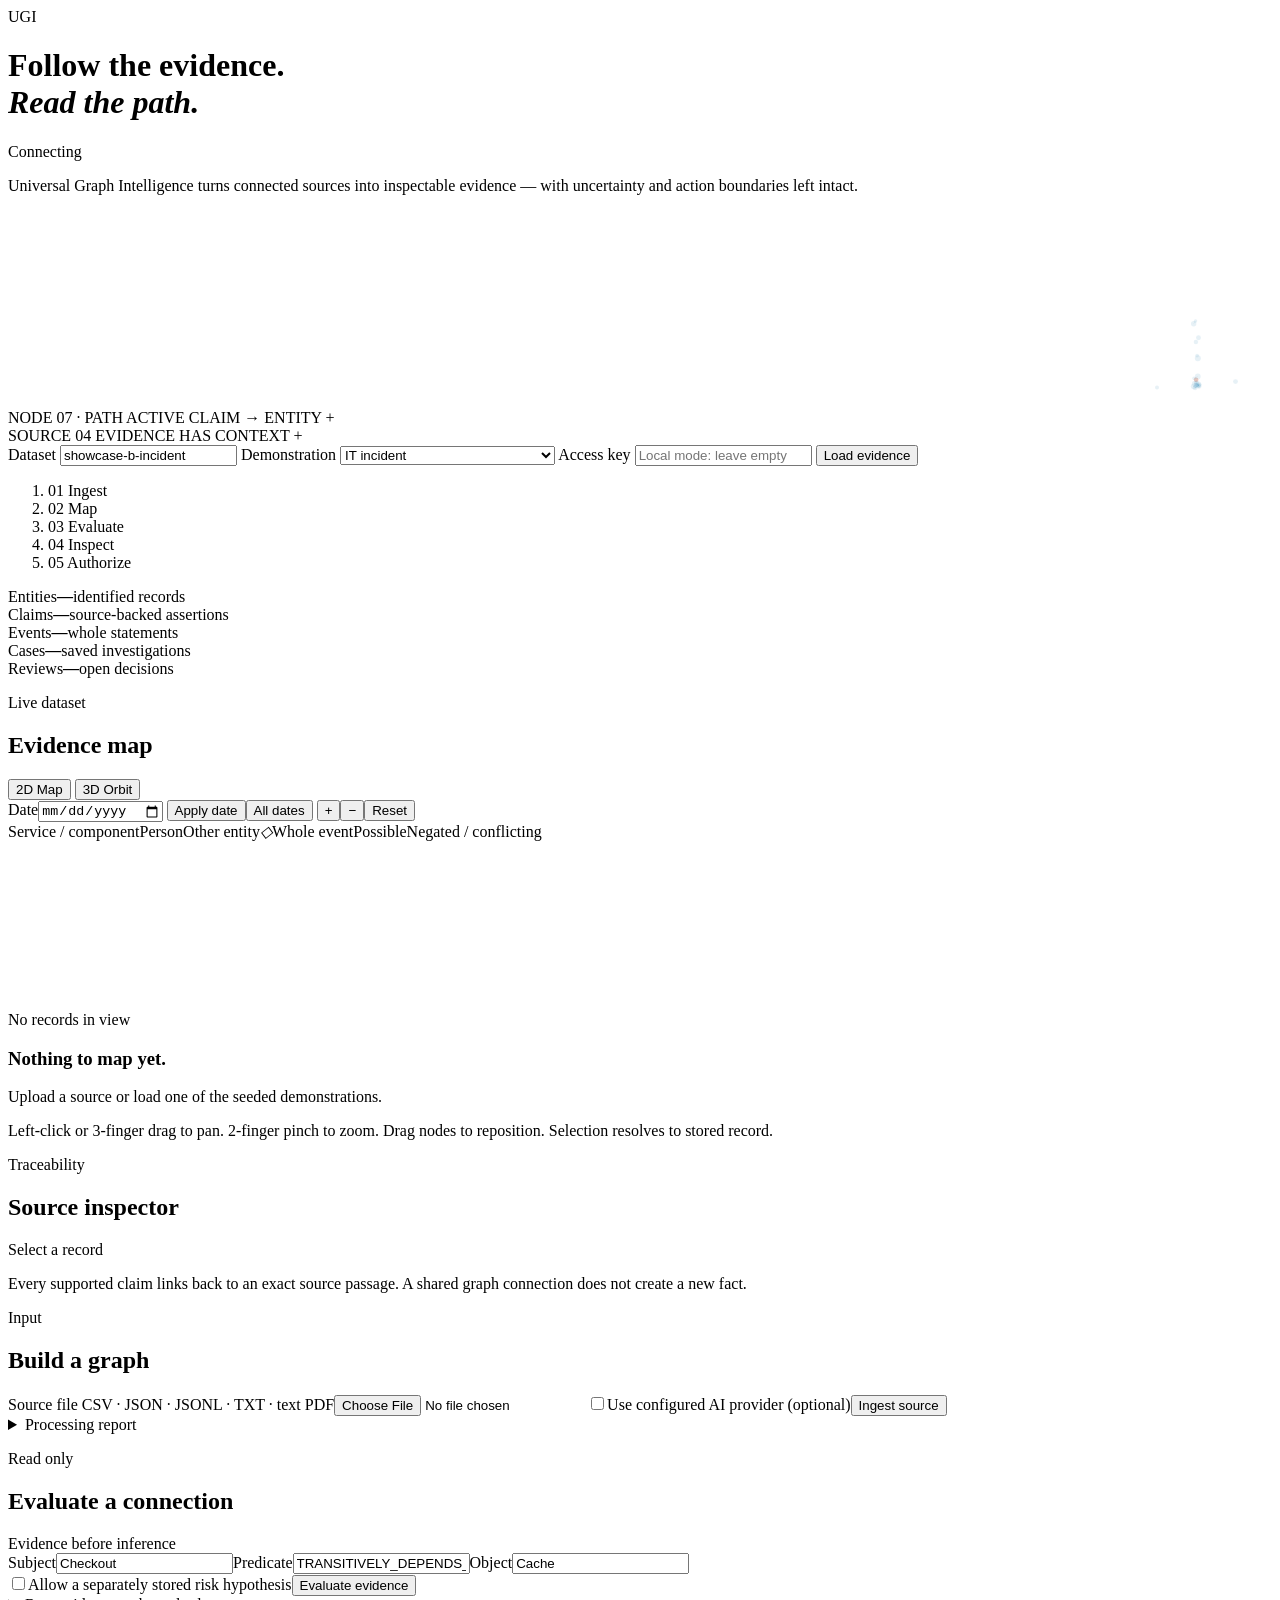
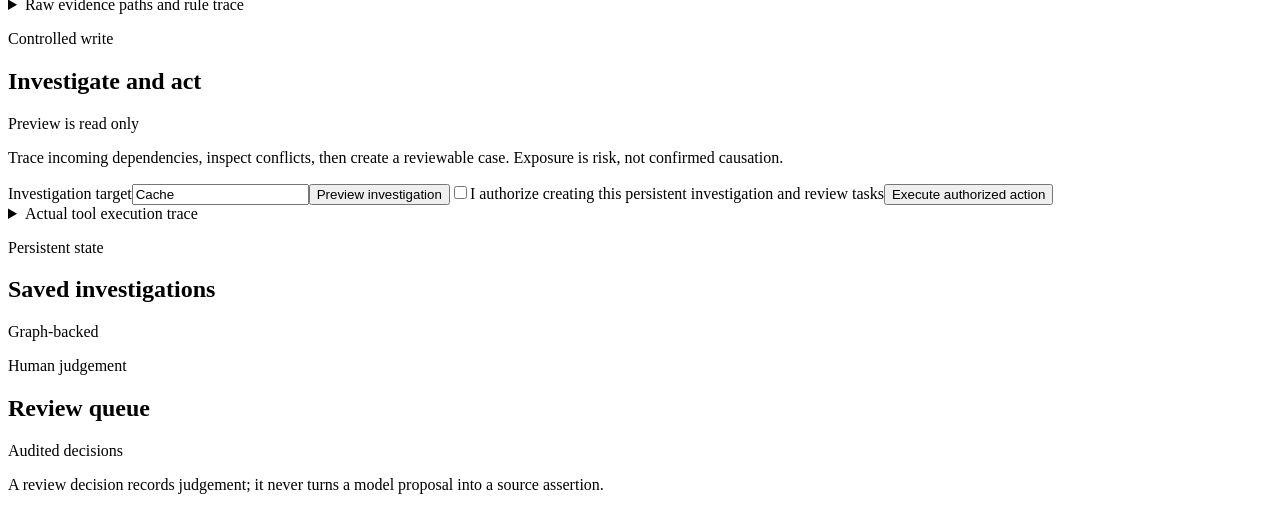
==== commit 179e24d2: "Replace native 3D graph renderer with 3d-force-graph" ====
--- a/ugi/index.html
+++ b/ugi/index.html
@@ -9,7 +9,8 @@
   <meta http-equiv="Expires" content="0">
   <title>UGI — Spatial evidence operations</title>
   <link rel="stylesheet" href="/assets/style.css?v=ui-bg-v8">
-  <script defer src="/assets/app.js?v=ui-008"></script>
+  <script defer src="/assets/3d-force-graph.min.js?v=1.79.0"></script>
+  <script defer src="/assets/app.js?v=ui-008-force-graph"></script>
   <script defer src="/assets/guided.js?v=ugi-p5"></script>
   <script defer src="/assets/bg.js?v=ui-bg-v8"></script>
 </head>
@@ -122,12 +123,12 @@
               <svg id="graph" aria-label="Interactive two-dimensional evidence graph"></svg>
             </div>
             <div id="graph3d" class="graph-surface graph-3d" hidden>
-              <canvas id="orbitCanvas" tabindex="0" aria-label="Interactive three-dimensional evidence graph" aria-describedby="orbitInstructions"></canvas>
+              <div id="orbitCanvas" tabindex="0" aria-label="Interactive three-dimensional evidence graph" aria-describedby="orbitInstructions"></div>
               <svg id="orbitLabels" aria-hidden="true"></svg>
               <div id="orbitFallback" class="orbit-fallback" hidden>
-                <p class="panel-kicker">WebGL unavailable</p><p>This browser cannot draw the orbit view. Continue with the accessible 2D evidence map.</p><button id="fallback2d">Return to 2D map</button>
+                <p class="panel-kicker">3D view unavailable</p><p>This browser cannot draw the orbit view. Continue with the accessible 2D evidence map.</p><button id="fallback2d">Return to 2D map</button>
               </div>
-              <p class="orbit-hud">Left-click or 3-finger drag to pan · 2-finger pinch to zoom · Select a signal to focus</p>
+              <p class="orbit-hud">Drag to orbit · Right-drag to pan · Scroll / pinch to zoom · Click nodes or links to inspect</p>
               <p id="orbitInstructions" class="visually-hidden">Arrow keys orbit. Plus and minus zoom. Zero resets the camera. Escape clears the selection.</p>
             </div>
             <div id="graphstate" class="graph-state" role="status" aria-live="polite" hidden><p class="panel-kicker" id="graphstatekicker">Loading evidence map</p><p id="graphstatetext">Retrieving graph-backed records.</p><button id="retrygraph" hidden>Retry load</button></div>
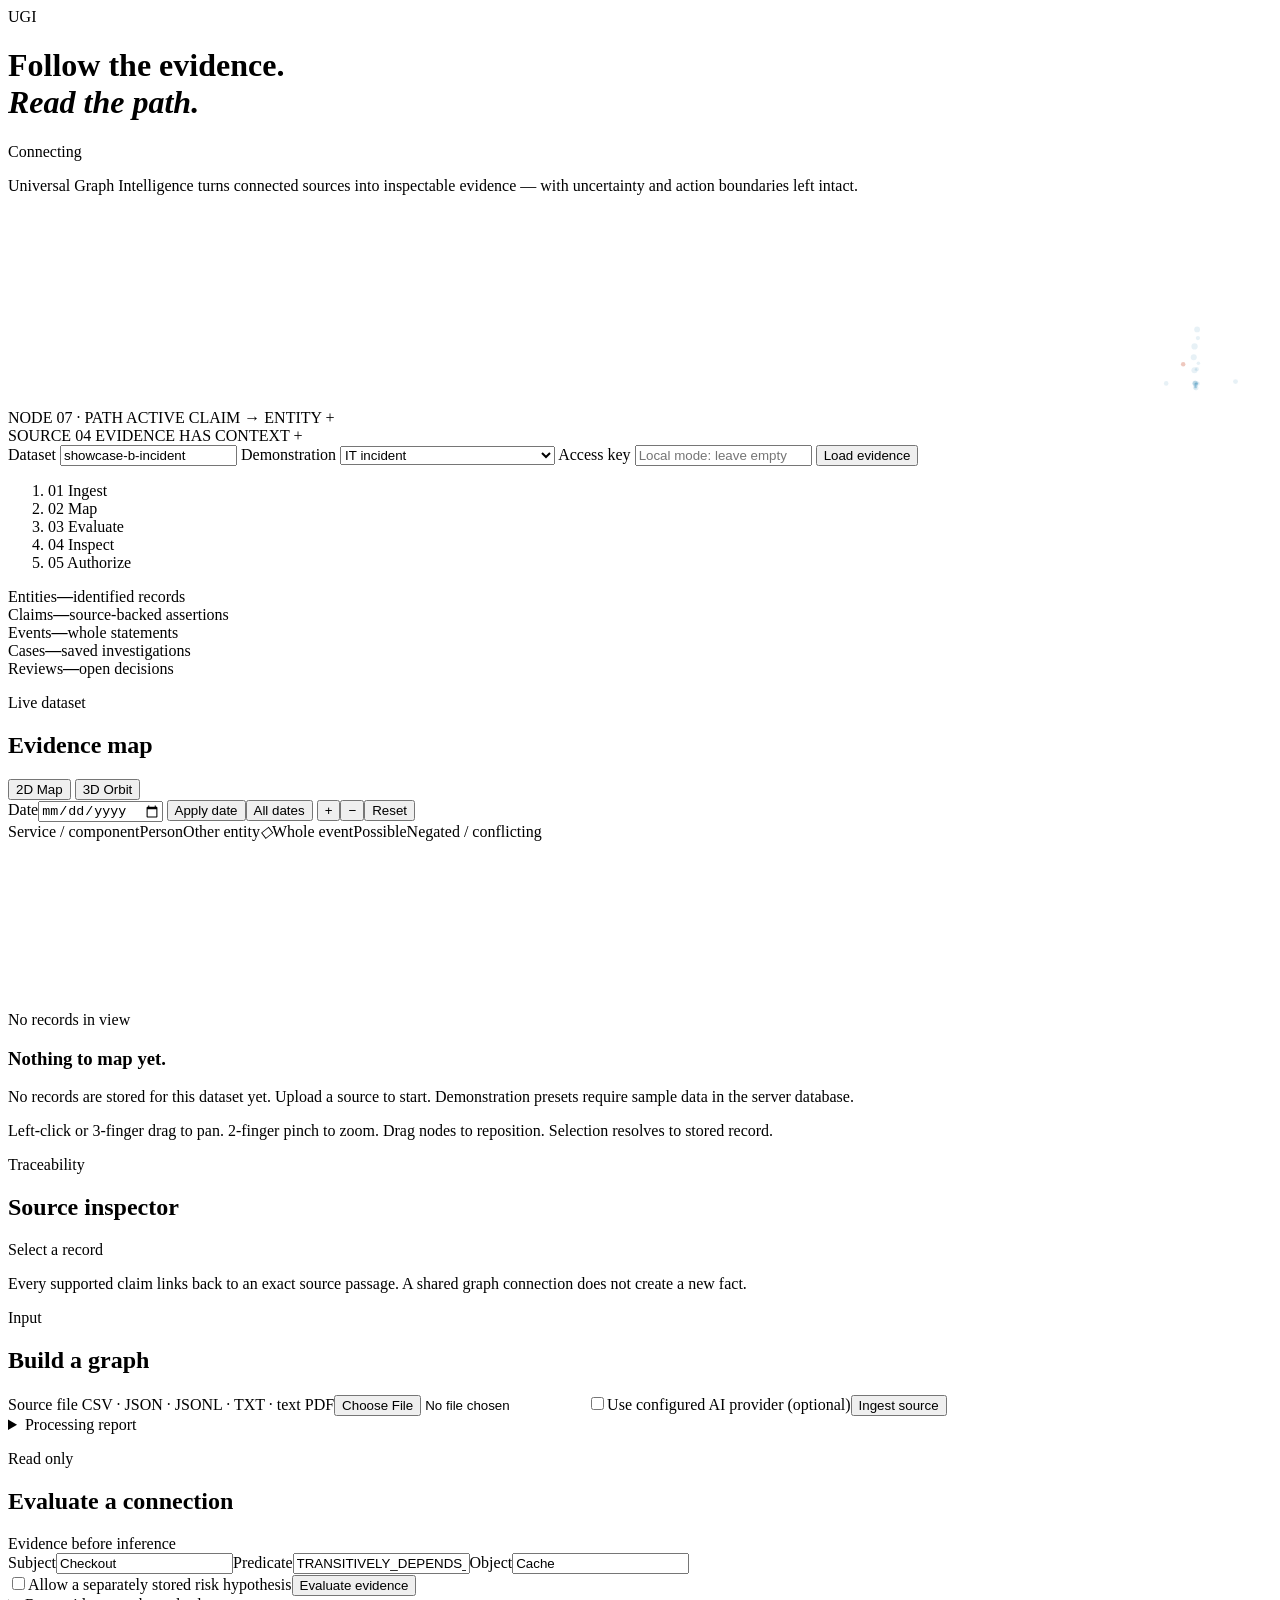
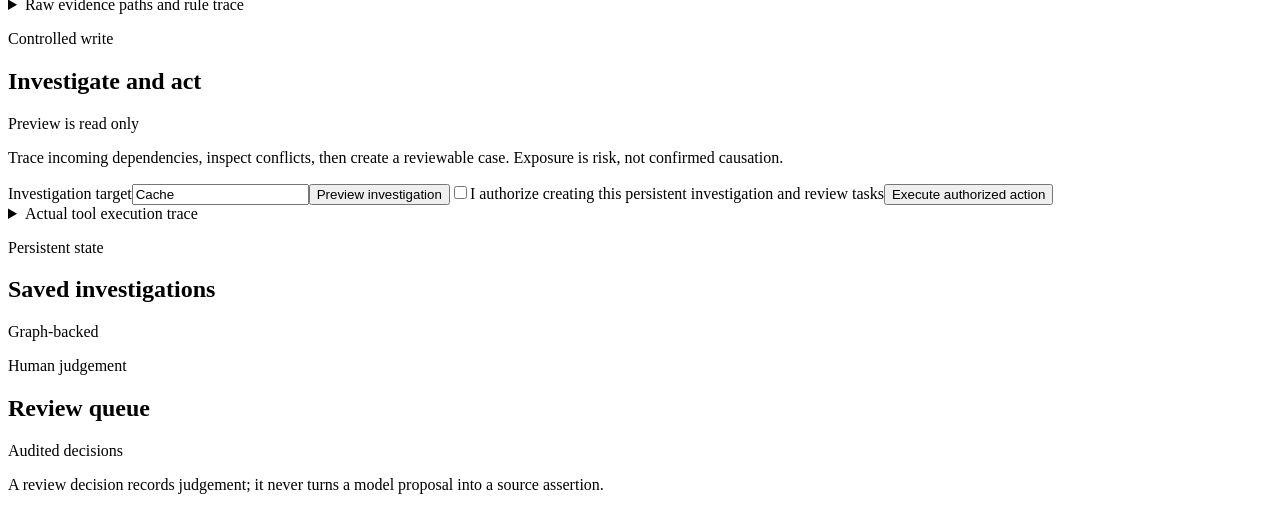
==== commit 9ca18afb: "fix(ui): accurately describe unseeded FalkorDB datasets" ====
--- a/ugi/index.html
+++ b/ugi/index.html
@@ -132,7 +132,7 @@
               <p id="orbitInstructions" class="visually-hidden">Arrow keys orbit. Plus and minus zoom. Zero resets the camera. Escape clears the selection.</p>
             </div>
             <div id="graphstate" class="graph-state" role="status" aria-live="polite" hidden><p class="panel-kicker" id="graphstatekicker">Loading evidence map</p><p id="graphstatetext">Retrieving graph-backed records.</p><button id="retrygraph" hidden>Retry load</button></div>
-            <div class="empty" id="empty"><p class="panel-kicker">No records in view</p><h3>Nothing to map yet.</h3><p>Upload a source or load one of the seeded demonstrations.</p></div>
+            <div class="empty" id="empty"><p class="panel-kicker">No records in view</p><h3>Nothing to map yet.</h3><p>No records are stored for this dataset yet. Upload a source to start. Demonstration presets require sample data in the server database.</p></div>
           </div>
           <div class="map-caption" id="mapcaption">Left-click or 3-finger drag to pan. 2-finger pinch to zoom. Drag nodes to reposition. Selection resolves to stored record.</div>
         </section>
